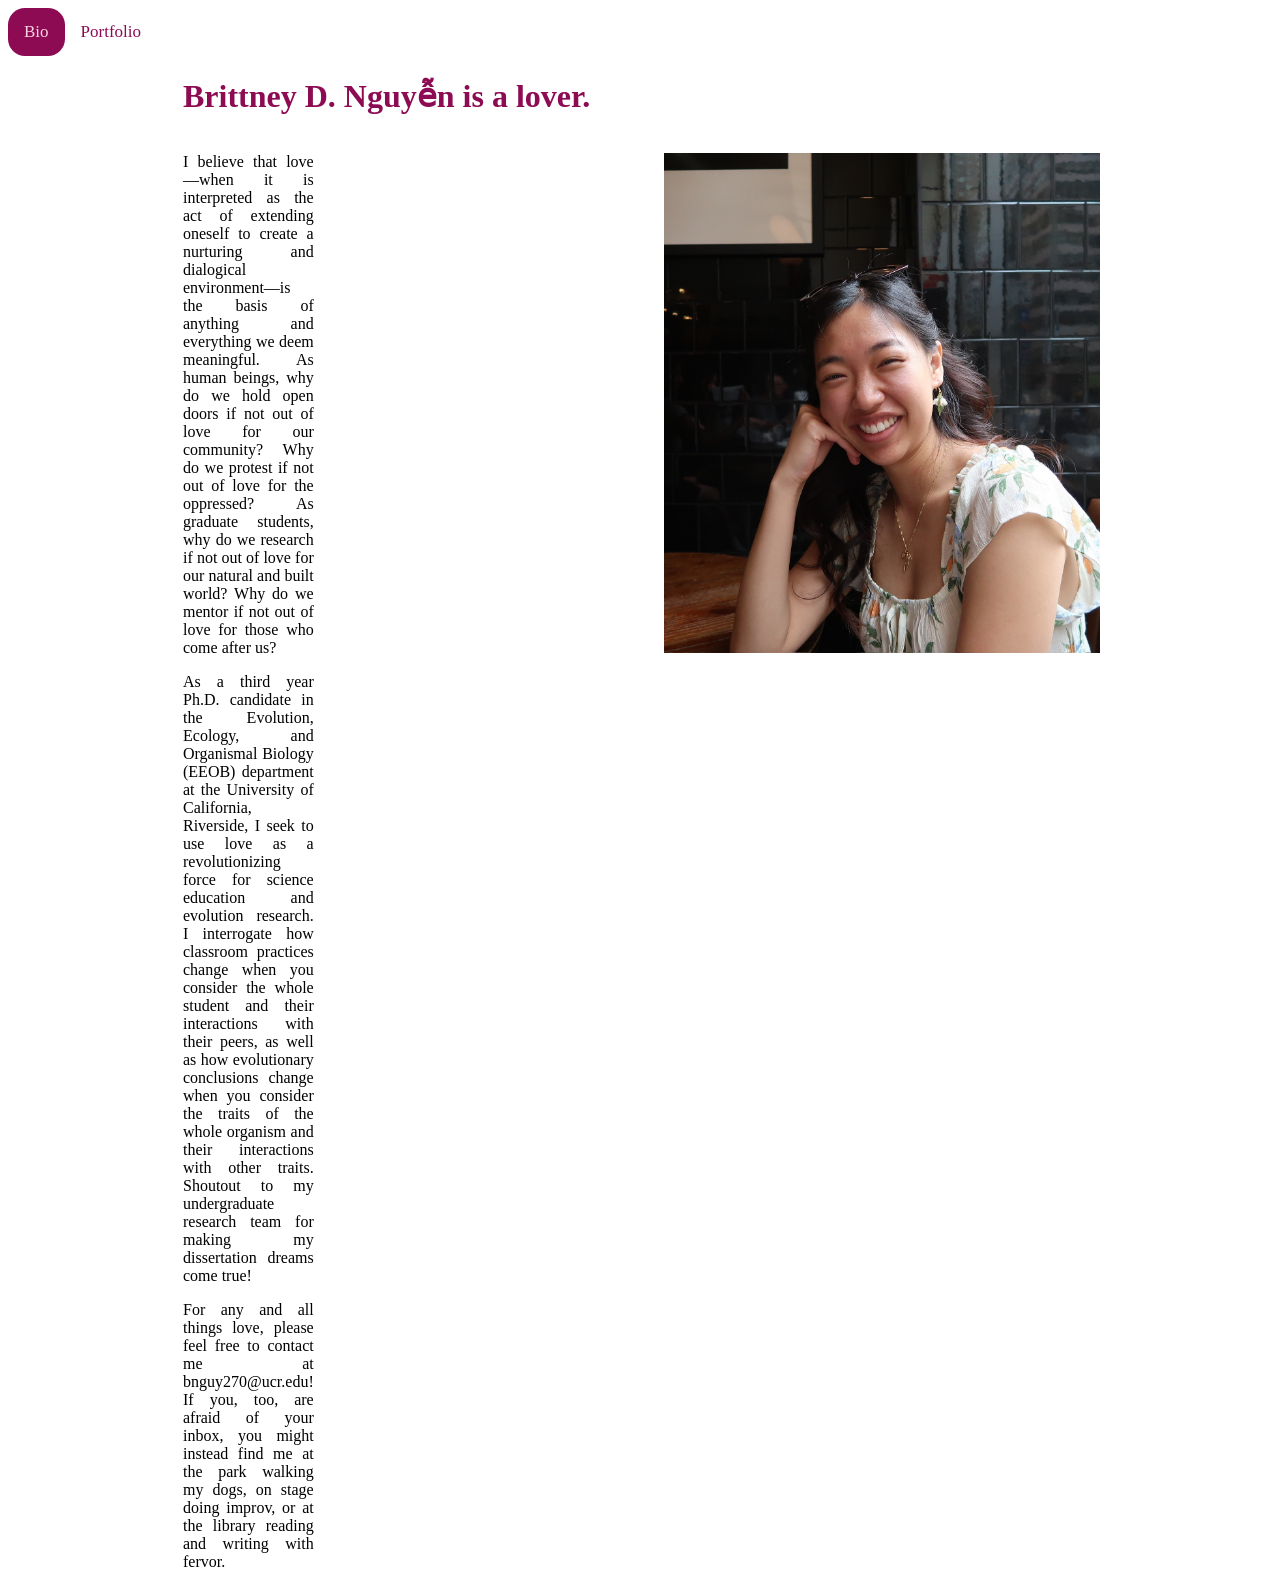
==== index.html @ a44b0dd8 "logo.html" ====
<!DOCTYPE html>
<html>
  
<head>
<title>Bio</title>
<link rel="stylesheet" href="css/style.css">
<link rel="icon" type="image/x-icon" href="/img/magnolia.png">
</head>
  
<body>
  
<div class="topnav">
  <a class="active" href="index.html">Bio</a>
  <a class="hover" href="portfolio.html">Portfolio</a>
</div>

<div>
  <h1>Brittney D. Nguy&#7877;n is a lover.</h1>
</div>

<div class="flex-container">
    <div class="content-wrap about_content">
        <p>
          I believe that love&mdash;when it is interpreted as the act of extending oneself to create a nurturing and dialogical environment&mdash;is the basis of anything and everything we deem meaningful. 
          As human beings, why do we hold open doors if not out of love for our community?  
          Why do we protest if not out of love for the oppressed? 
          As graduate students, why do we research if not out of love for our natural and built world? 
          Why do we mentor if not out of love for those who come after us?
        </p>
        <p>
          As a third year Ph.D. candidate in the Evolution, Ecology, and Organismal Biology (EEOB) department at the University of California, Riverside, I seek to use love as a revolutionizing force for science education and evolution research. 
          I interrogate how classroom practices change when you consider the whole student and their interactions with their peers, as well as how evolutionary conclusions change when you consider the traits of the whole organism and their interactions with other traits. 
          Shoutout to my undergraduate research team for making my dissertation dreams come true! 
        </p>
        <p>
          For any and all things love, please feel free to contact me at bnguy270@ucr.edu! 
          If you, too, are afraid of your inbox, you might instead find me at the park walking my dogs, on stage doing improv, or at the library reading and writing with fervor.
        </p> 
    </div>

    <div class="about_img_container">
        <p>
          <img src="img/headshot.jpeg" alt="Photo of Brittney D. Nguyen" style=height:500px;">
        </p>
    </div>
</div>

</body>
  
</html>
---- css/style.css ----
/* Add a white background color to the top navigation */
.topnav {
  background-color: #FFFFFF;
  overflow: hidden;
}

/* Style the links inside the navigation bar */
.topnav a {
  float: left;
  color: #8C0B52;
  text-align: center;
  padding: 14px 16px;
  text-decoration: none;
  font-size: 17px;
  border-radius: 1em;
}

/* Change the color of links on hover */
.topnav a:hover {
  background-color: #FCD4E3;
  color: #8C0B52;
}

/* Add a color to the active/current link */
.topnav a.active {
  background-color: #8C0B52;
  color: #FCD4E3;
}

/* Make buttons rounded 
.topnav {
  border-radius: 1em;
  display: block;
} */

/* Set margins */
p {
  margin-right: 175px;
  margin-left: 175px;
}

/* Justify text */
div {
  text-align: justify;
  text-justify: inter-word;
}

/* Center headers */
h1, h2, h3, h4, h5, h6 {
  margin-left: 175px;
  color: #8C0B52;
}

/* Two column text & photos */
.flex-container {
    display: flex;
    justify-content: space-around;
    gap: 0px;
}

.arrow-list ::marker {
  content: "→"; /* Unicode right arrow character */
  color: #000000; /* Optional: Change the arrow color */
  font-size: 1.2em; /* Optional: Adjust the arrow size */
  margin-left: 225px;
}
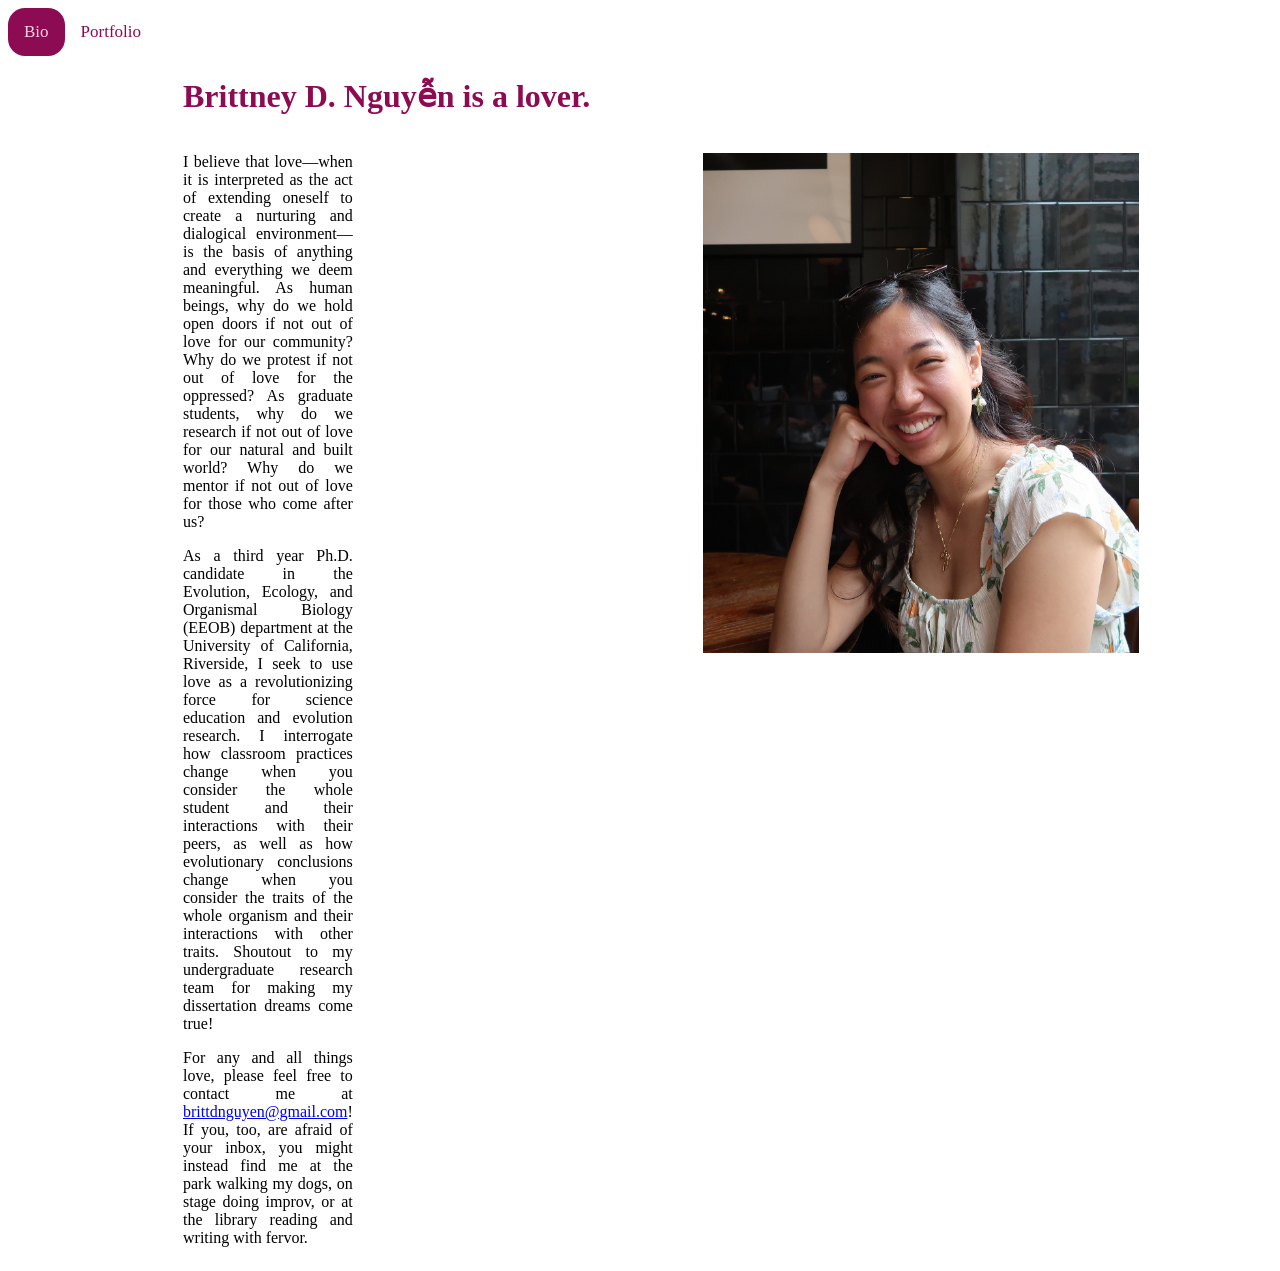
==== commit 5527ab57: "email hyperlink.html" ====
--- a/index.html
+++ b/index.html
@@ -4,7 +4,7 @@
 <head>
 <title>Bio</title>
 <link rel="stylesheet" href="css/style.css">
-<link rel="icon" type="image/x-icon" href="/img/magnolia.png">
+<link rel="icon" type="image/png" href="/img/magnolia.png">
 </head>
   
 <body>
@@ -33,7 +33,7 @@
           Shoutout to my undergraduate research team for making my dissertation dreams come true! 
         </p>
         <p>
-          For any and all things love, please feel free to contact me at bnguy270@ucr.edu! 
+          For any and all things love, please feel free to contact me at <a href="mailto:brittdnguyen@gmail.com">brittdnguyen@gmail.com</a>!
           If you, too, are afraid of your inbox, you might instead find me at the park walking my dogs, on stage doing improv, or at the library reading and writing with fervor.
         </p> 
     </div>
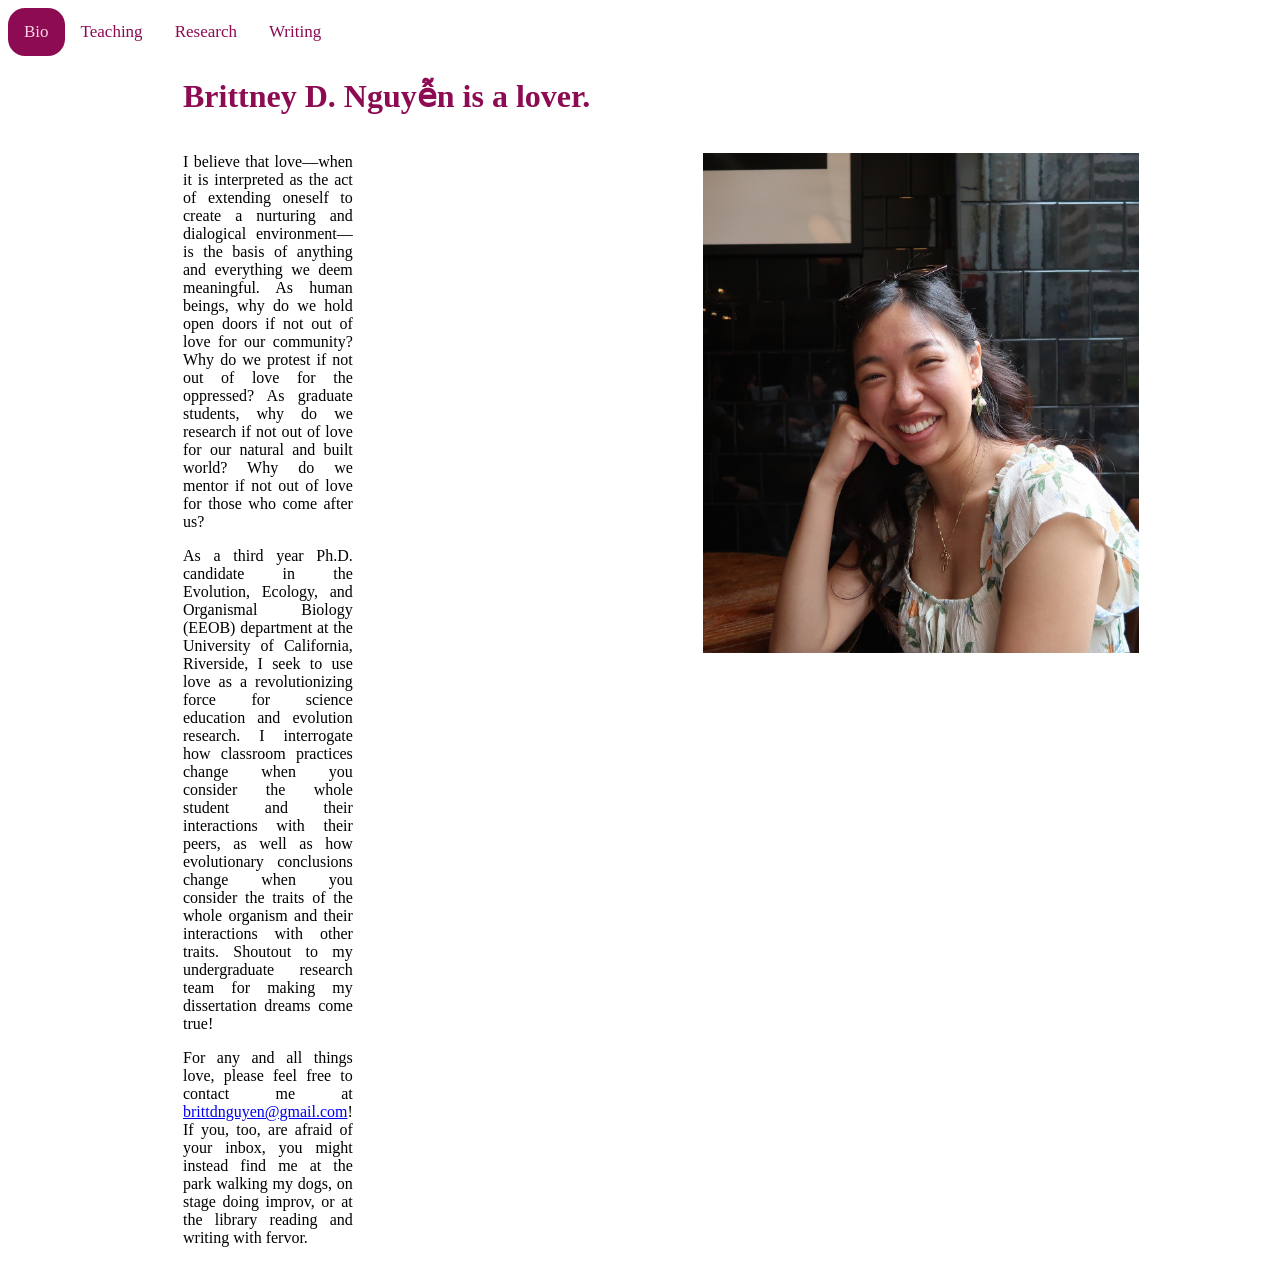
==== commit 18ed8f73: "Update index.html" ====
--- a/index.html
+++ b/index.html
@@ -11,7 +11,9 @@
   
 <div class="topnav">
   <a class="active" href="index.html">Bio</a>
-  <a class="hover" href="portfolio.html">Portfolio</a>
+  <a class="hover" href="teaching.html">Teaching</a>
+  <a class="hover" href="research.html">Research</a>
+  <a class="hover" href="portfolio.html">Writing</a>
 </div>
 
 <div>
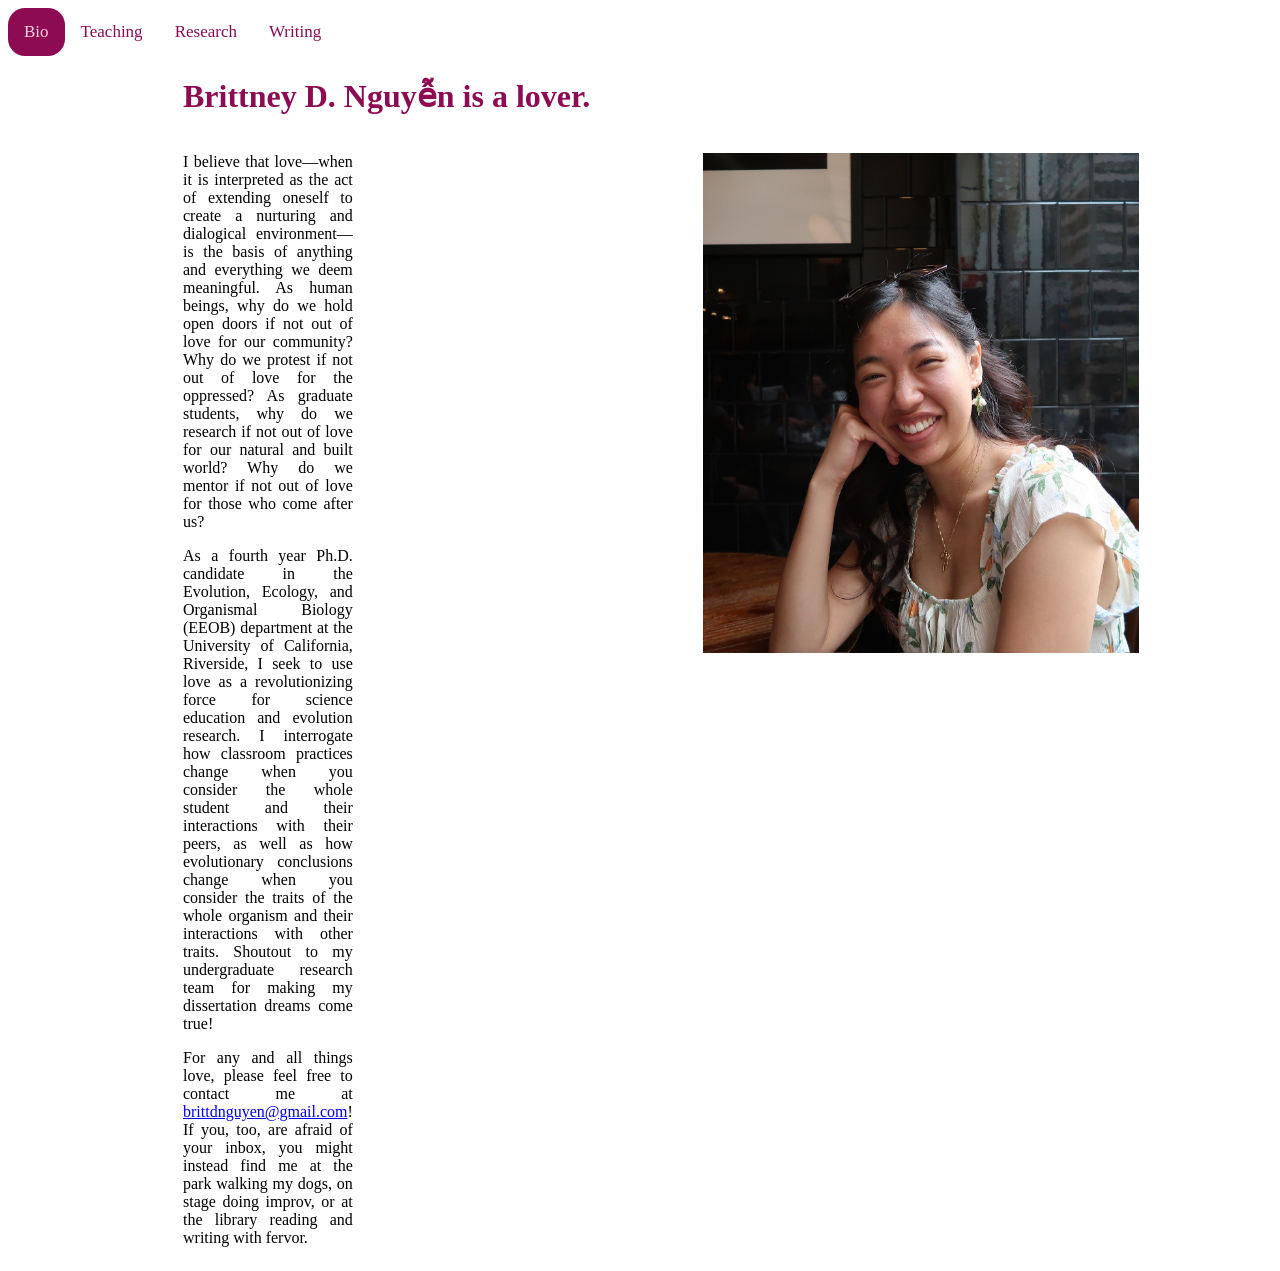
==== commit a74b616f: "Update index.html" ====
--- a/index.html
+++ b/index.html
@@ -30,7 +30,7 @@
           Why do we mentor if not out of love for those who come after us?
         </p>
         <p>
-          As a third year Ph.D. candidate in the Evolution, Ecology, and Organismal Biology (EEOB) department at the University of California, Riverside, I seek to use love as a revolutionizing force for science education and evolution research. 
+          As a fourth year Ph.D. candidate in the Evolution, Ecology, and Organismal Biology (EEOB) department at the University of California, Riverside, I seek to use love as a revolutionizing force for science education and evolution research. 
           I interrogate how classroom practices change when you consider the whole student and their interactions with their peers, as well as how evolutionary conclusions change when you consider the traits of the whole organism and their interactions with other traits. 
           Shoutout to my undergraduate research team for making my dissertation dreams come true! 
         </p>
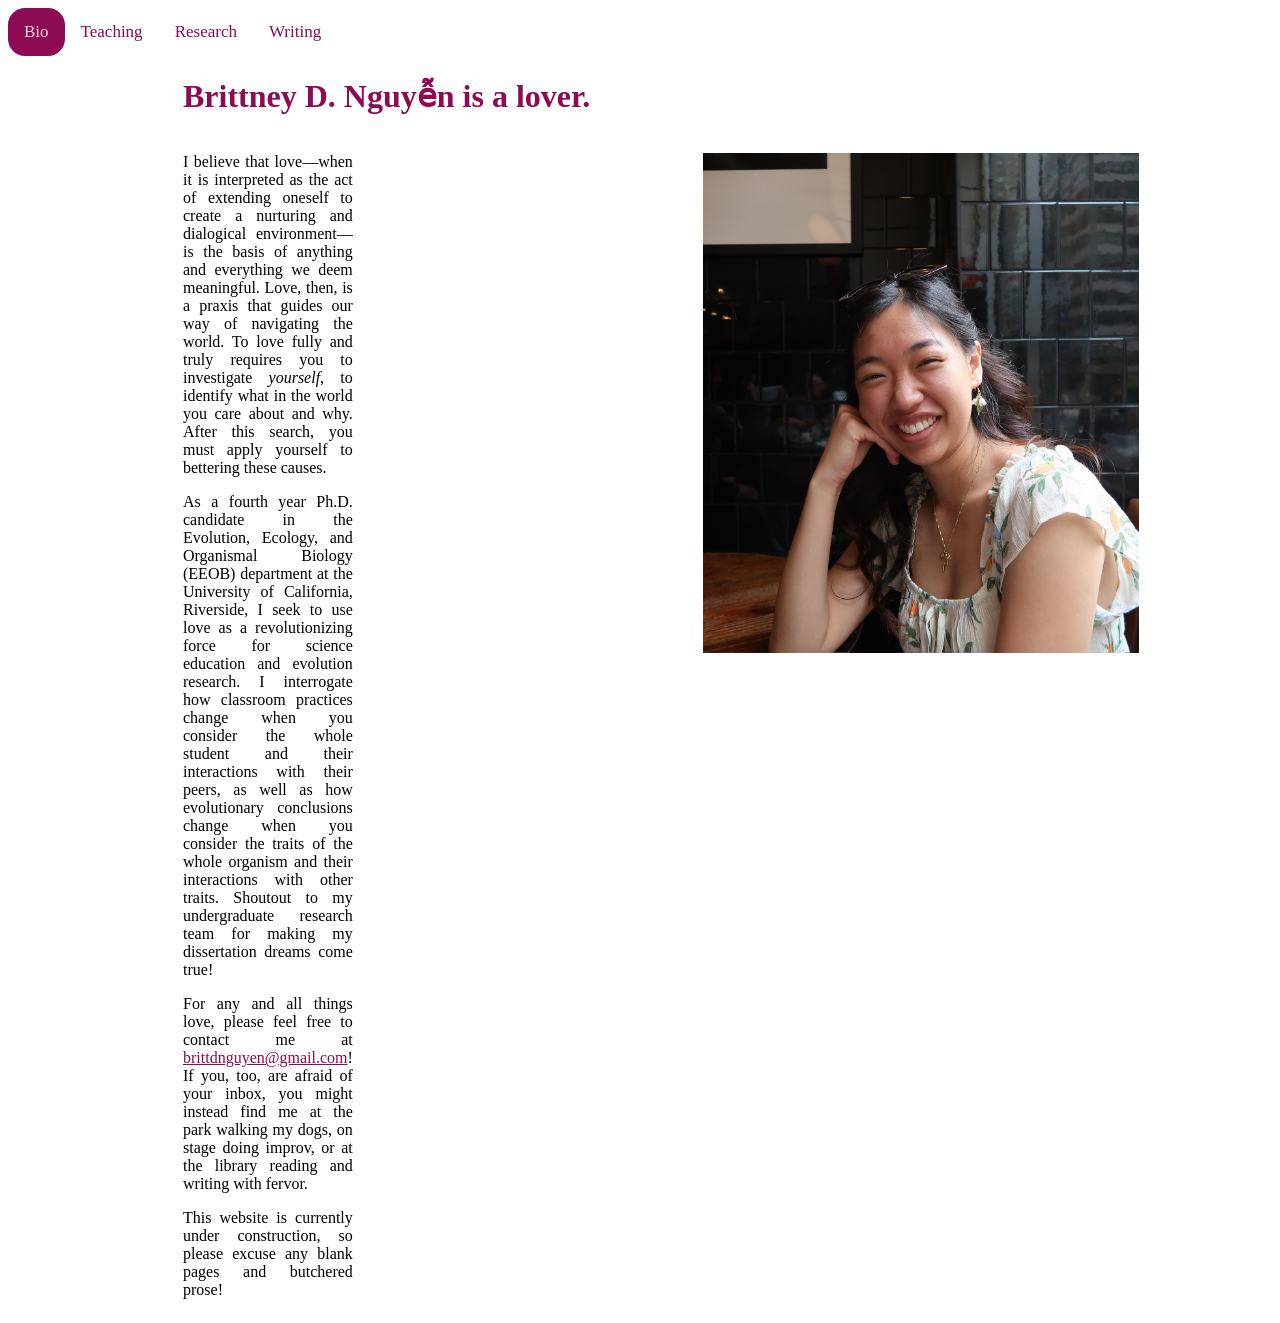
==== commit 08daee60: "Update index.html" ====
--- a/index.html
+++ b/index.html
@@ -24,10 +24,9 @@
     <div class="content-wrap about_content">
         <p>
           I believe that love&mdash;when it is interpreted as the act of extending oneself to create a nurturing and dialogical environment&mdash;is the basis of anything and everything we deem meaningful. 
-          As human beings, why do we hold open doors if not out of love for our community?  
-          Why do we protest if not out of love for the oppressed? 
-          As graduate students, why do we research if not out of love for our natural and built world? 
-          Why do we mentor if not out of love for those who come after us?
+          Love, then, is a praxis that guides our way of navigating the world.
+          To love fully and truly requires you to investigate <i>yourself</i>, to identify what in the world you care about and why.
+          After this search, you must apply yourself to bettering these causes.
         </p>
         <p>
           As a fourth year Ph.D. candidate in the Evolution, Ecology, and Organismal Biology (EEOB) department at the University of California, Riverside, I seek to use love as a revolutionizing force for science education and evolution research. 
@@ -38,6 +37,9 @@
           For any and all things love, please feel free to contact me at <a href="mailto:brittdnguyen@gmail.com">brittdnguyen@gmail.com</a>!
           If you, too, are afraid of your inbox, you might instead find me at the park walking my dogs, on stage doing improv, or at the library reading and writing with fervor.
         </p> 
+        <p>
+          This website is currently under construction, so please excuse any blank pages and butchered prose!
+        </p>
     </div>
 
     <div class="about_img_container">
--- a/css/style.css
+++ b/css/style.css
@@ -64,3 +64,30 @@
   font-size: 1.2em; /* Optional: Adjust the arrow size */
   margin-left: 225px;
 }
+
+/* unvisited link */
+a:link {
+  color: #8C0B52;
+}
+
+/* visited link */
+a:visited {
+  color: #8C0B52;
+}
+
+/* mouse over link */
+a:hover {
+  color: #8C0B52;
+}
+
+/* selected link */
+a:active {
+  color: #8C0B52;
+}
+
+/* reset list margins */
+ul, ol {
+    list-style-type:none;
+    padding: 0;
+    margin: 0;
+}
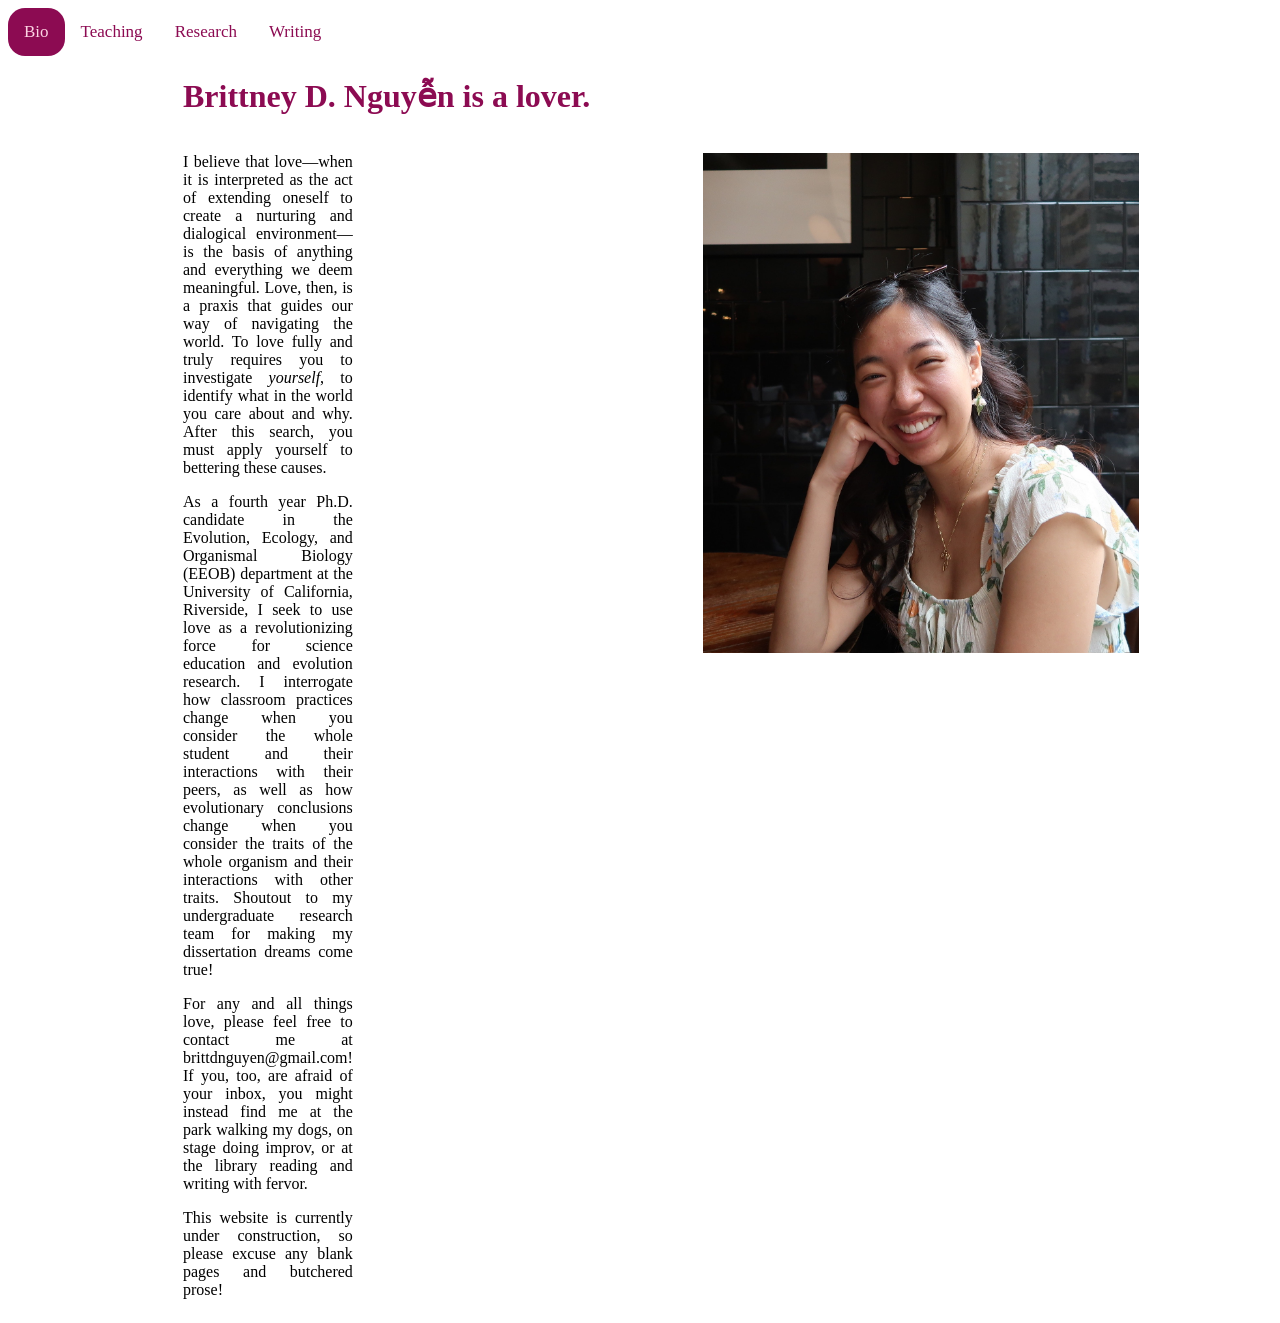
==== commit e7a59831: "Update index.html" ====
--- a/index.html
+++ b/index.html
@@ -34,7 +34,7 @@
           Shoutout to my undergraduate research team for making my dissertation dreams come true! 
         </p>
         <p>
-          For any and all things love, please feel free to contact me at <a href="mailto:brittdnguyen@gmail.com">brittdnguyen@gmail.com</a>!
+          For any and all things love, please feel free to contact me at brittdnguyen@gmail.com<a href="mailto:brittdnguyen@gmail.com"><i class="fa-solid fa-envelope"></i></a>!
           If you, too, are afraid of your inbox, you might instead find me at the park walking my dogs, on stage doing improv, or at the library reading and writing with fervor.
         </p> 
         <p>
--- a/css/style.css
+++ b/css/style.css
@@ -13,6 +13,7 @@
   text-decoration: none;
   font-size: 17px;
   border-radius: 1em;
+  font-family: "Quattrocento Sans";
 }
 
 /* Change the color of links on hover */
@@ -86,8 +87,14 @@
 }
 
 /* reset list margins */
-ul, ol {
+.menu ul, .menu ol {
     list-style-type:none;
+    list-style-position: inside;
     padding: 0;
-    margin: 0;
+    margin: 175px;
 }
+
+/* change fonts */
+h1, h2, h3, h4, h5, h6, p , ul, ol {
+  font-family: "Quattrocento Sans"
+}
